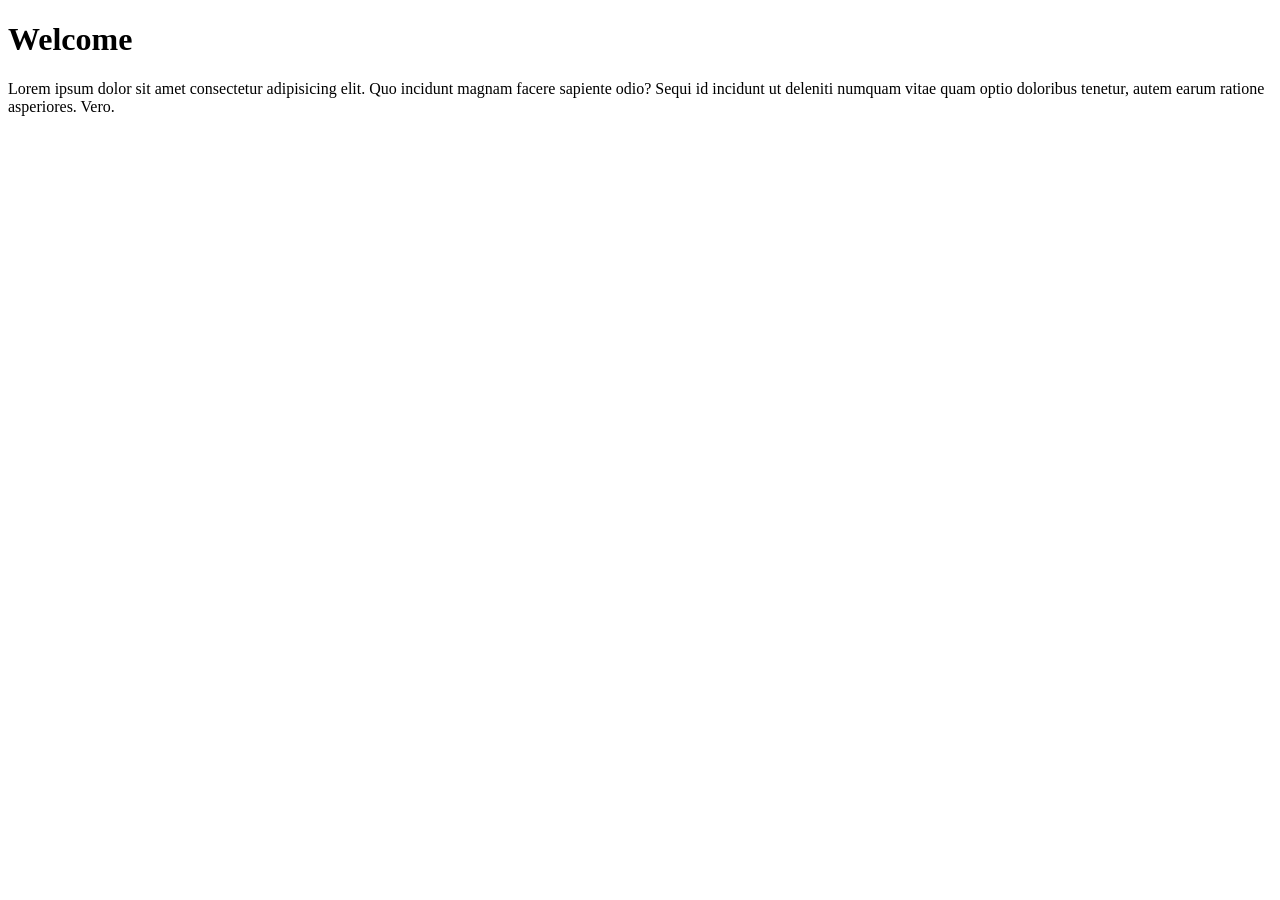
==== index.html @ a48e3a3e "all updated" ====
<!DOCTYPE html>
<html lang="en">
<head>
    <meta charset="UTF-8">
    <meta name="viewport" content="width=device-width, initial-scale=1.0">
    <title>Project!</title>
</head>
<body>
    <h1>Welcome</h1>
    <p>Lorem ipsum dolor sit amet consectetur adipisicing elit. Quo incidunt magnam facere sapiente odio? Sequi id incidunt ut deleniti numquam vitae quam optio doloribus tenetur, autem earum ratione asperiores. Vero.</p>
</body>
</html>
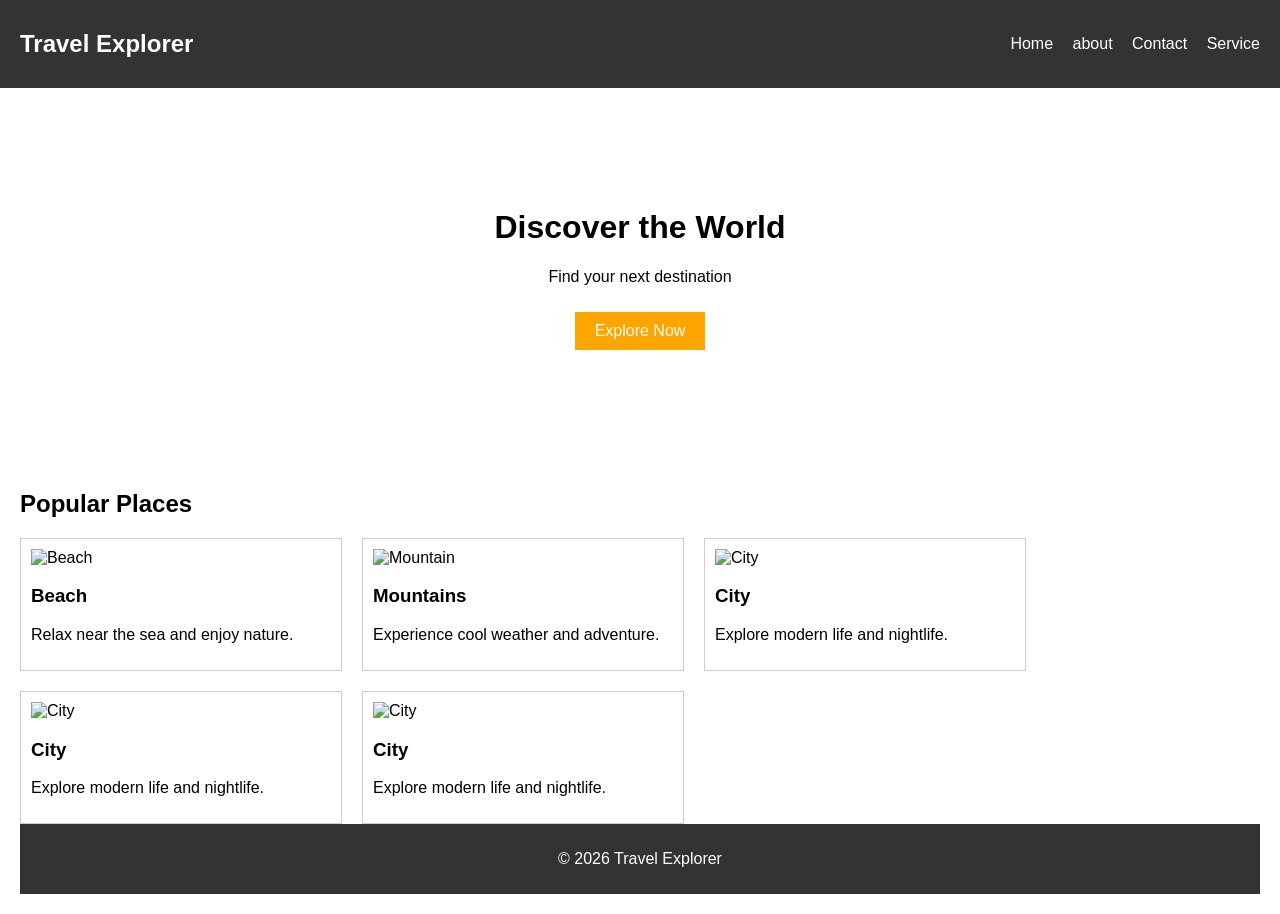
==== commit 2573564f: "all done" ====
--- a/index.html
+++ b/index.html
@@ -1,12 +1,70 @@
 <!DOCTYPE html>
-<html lang="en">
+<html>
 <head>
-    <meta charset="UTF-8">
-    <meta name="viewport" content="width=device-width, initial-scale=1.0">
-    <title>Project!</title>
+    <title>Travel Explorer</title>
+    <link rel="stylesheet" href="index.css">
 </head>
+
 <body>
-    <h1>Welcome</h1>
-    <p>Lorem ipsum dolor sit amet consectetur adipisicing elit. Quo incidunt magnam facere sapiente odio? Sequi id incidunt ut deleniti numquam vitae quam optio doloribus tenetur, autem earum ratione asperiores. Vero.</p>
+
+    <!-- Navbar -->
+    <div class="navbar">
+        <h2>Travel Explorer</h2>
+        <div>
+            <a href="#">Home</a>
+            <a href="about.html">about</a>
+            <a href="contact.html">Contact</a>
+            <a href="service.html">Service</a>
+        </div>
+    </div>
+
+    <div class="hero">
+        <h1>Discover the World</h1>
+        <p>Find your next destination</p>
+        <a href="#" class="btn">Explore Now</a>
+    </div>
+
+    <div class="container">
+        <h2>Popular Places</h2>
+
+        <div class="cards">
+
+            <div class="card">
+                <img src="https://images.pexels.com/photos/457882/pexels-photo-457882.jpeg?cs=srgb&dl=sea-sky-beach-457882.jpg&fm=jpg" alt="Beach">
+                <h3>Beach</h3>
+                <p>Relax near the sea and enjoy nature.</p>
+            </div>
+
+            <div class="card">
+                <img src="https://images.pexels.com/photos/210243/pexels-photo-210243.jpeg?cs=srgb&dl=autumn-beautiful-city-210243.jpg&fm=jpg" alt="Mountain">
+                <h3>Mountains</h3>
+                <p>Experience cool weather and adventure.</p>
+            </div>
+
+            <div class="card">
+                <img src="https://images.pexels.com/photos/373893/pexels-photo-373893.jpeg?cs=srgb&dl=city-dawn-sky-373893.jpg&fm=jpg" alt="City">
+                <h3>City</h3>
+                <p>Explore modern life and nightlife.</p>
+            </div>
+
+            <div class="card">
+                <img src="https://tse2.mm.bing.net/th/id/OIP.ET_GDP6-6UtLgiNo3kpI8QHaE7?rs=1&pid=ImgDetMain&o=7&rm=3" alt="City">
+                <h3>City</h3>
+                <p>Explore modern life and nightlife.</p>
+            </div>
+
+             <div class="card">
+                <img src="https://as2.ftcdn.net/v2/jpg/08/88/57/23/1000_F_888572327_rPVu6FWCDlDod0hsY5m8BY7GSWizh4X2.jpg" alt="City">
+                <h3>City</h3>
+                <p>Explore modern life and nightlife.</p>
+
+        </div>
+    </div>
+
+    <!-- Footer -->
+    <div class="footer">
+        <p>© 2026 Travel Explorer</p>
+    </div>
+
 </body>
 </html>
--- a/index.css
+++ b/index.css
@@ -0,0 +1,75 @@
+body {
+    margin: 0;
+    font-family: Arial;
+}
+
+
+.navbar {
+    display: flex;
+    justify-content: space-between;
+    align-items: center;
+    background-color: #333;
+    color: white;
+    padding: 10px 20px;
+}
+
+.navbar a {
+    color: white;
+    text-decoration: none;
+    margin-left: 15px;
+}
+
+.navbar a:hover {
+    color: yellow;
+}
+
+
+.hero {
+    text-align: center;
+    background-size: cover;
+    color: black;
+    padding: 100px 20px;
+}
+
+.btn {
+    display: inline-block;
+    background-color: orange;
+    color: white;
+    padding: 10px 20px;
+    text-decoration: none;
+    margin-top: 10px;
+}
+
+.btn:hover {
+    background-color: darkorange;
+}
+
+/* Container */
+.container {
+    padding: 20px;
+}
+
+/* Cards */
+.cards {
+    display: flex;
+    gap: 20px;
+    flex-wrap: wrap;
+}
+
+.card {
+    border: 1px solid #ccc;
+    padding: 10px;
+    width: 300px;
+}
+
+.card img {
+    width: 100%;
+}
+
+/* Footer */
+.footer {
+    background-color: #333;
+    color: white;
+    text-align: center;
+    padding: 10px;
+}
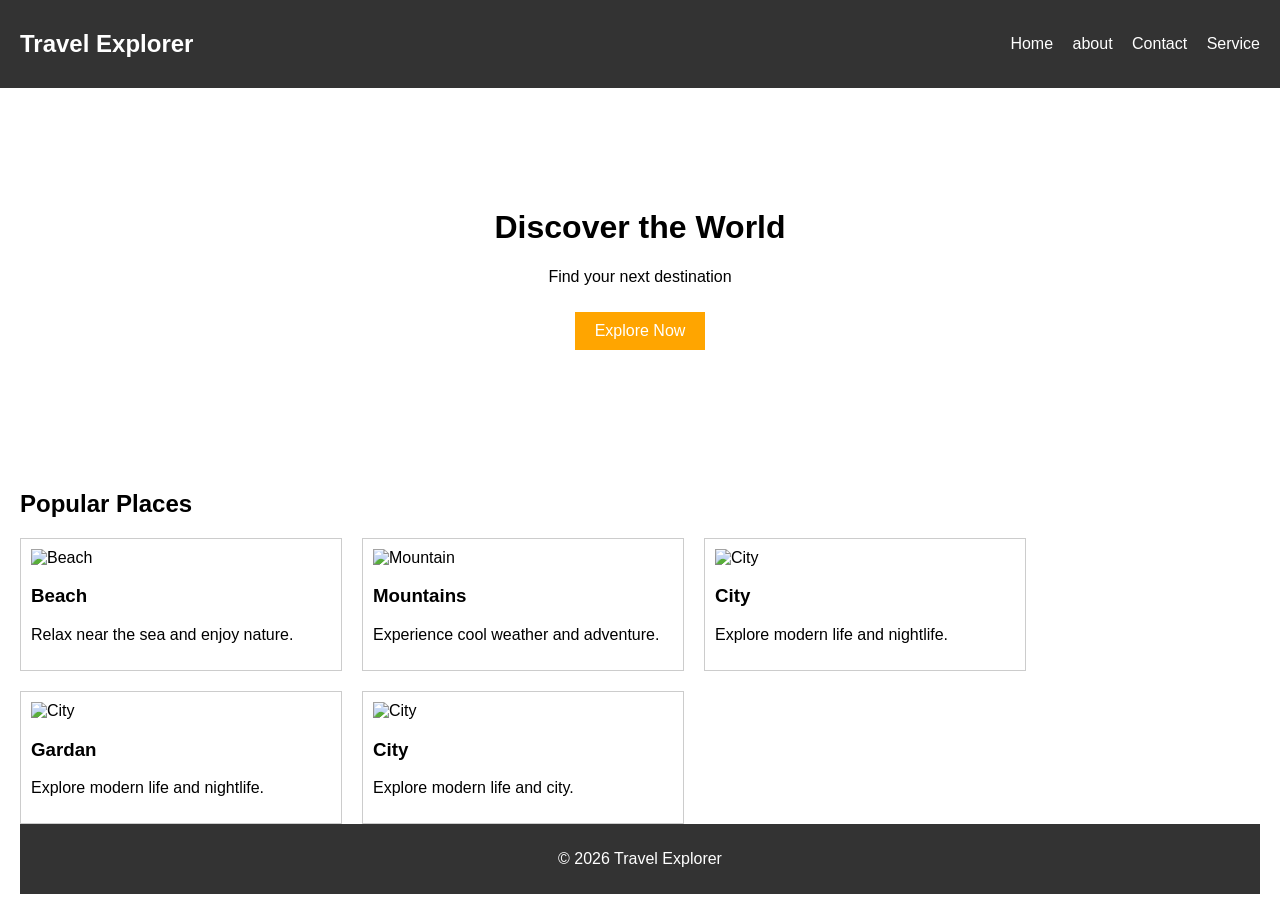
==== commit 68971000: "updated the index" ====
--- a/index.html
+++ b/index.html
@@ -11,7 +11,7 @@
     <div class="navbar">
         <h2>Travel Explorer</h2>
         <div>
-            <a href="#">Home</a>
+            <a href="index.html">Home</a>
             <a href="about.html">about</a>
             <a href="contact.html">Contact</a>
             <a href="service.html">Service</a>
@@ -49,14 +49,14 @@
 
             <div class="card">
                 <img src="https://tse2.mm.bing.net/th/id/OIP.ET_GDP6-6UtLgiNo3kpI8QHaE7?rs=1&pid=ImgDetMain&o=7&rm=3" alt="City">
-                <h3>City</h3>
+                <h3>Gardan</h3>
                 <p>Explore modern life and nightlife.</p>
             </div>
 
              <div class="card">
                 <img src="https://as2.ftcdn.net/v2/jpg/08/88/57/23/1000_F_888572327_rPVu6FWCDlDod0hsY5m8BY7GSWizh4X2.jpg" alt="City">
                 <h3>City</h3>
-                <p>Explore modern life and nightlife.</p>
+                <p>Explore modern life and city.</p>
 
         </div>
     </div>
